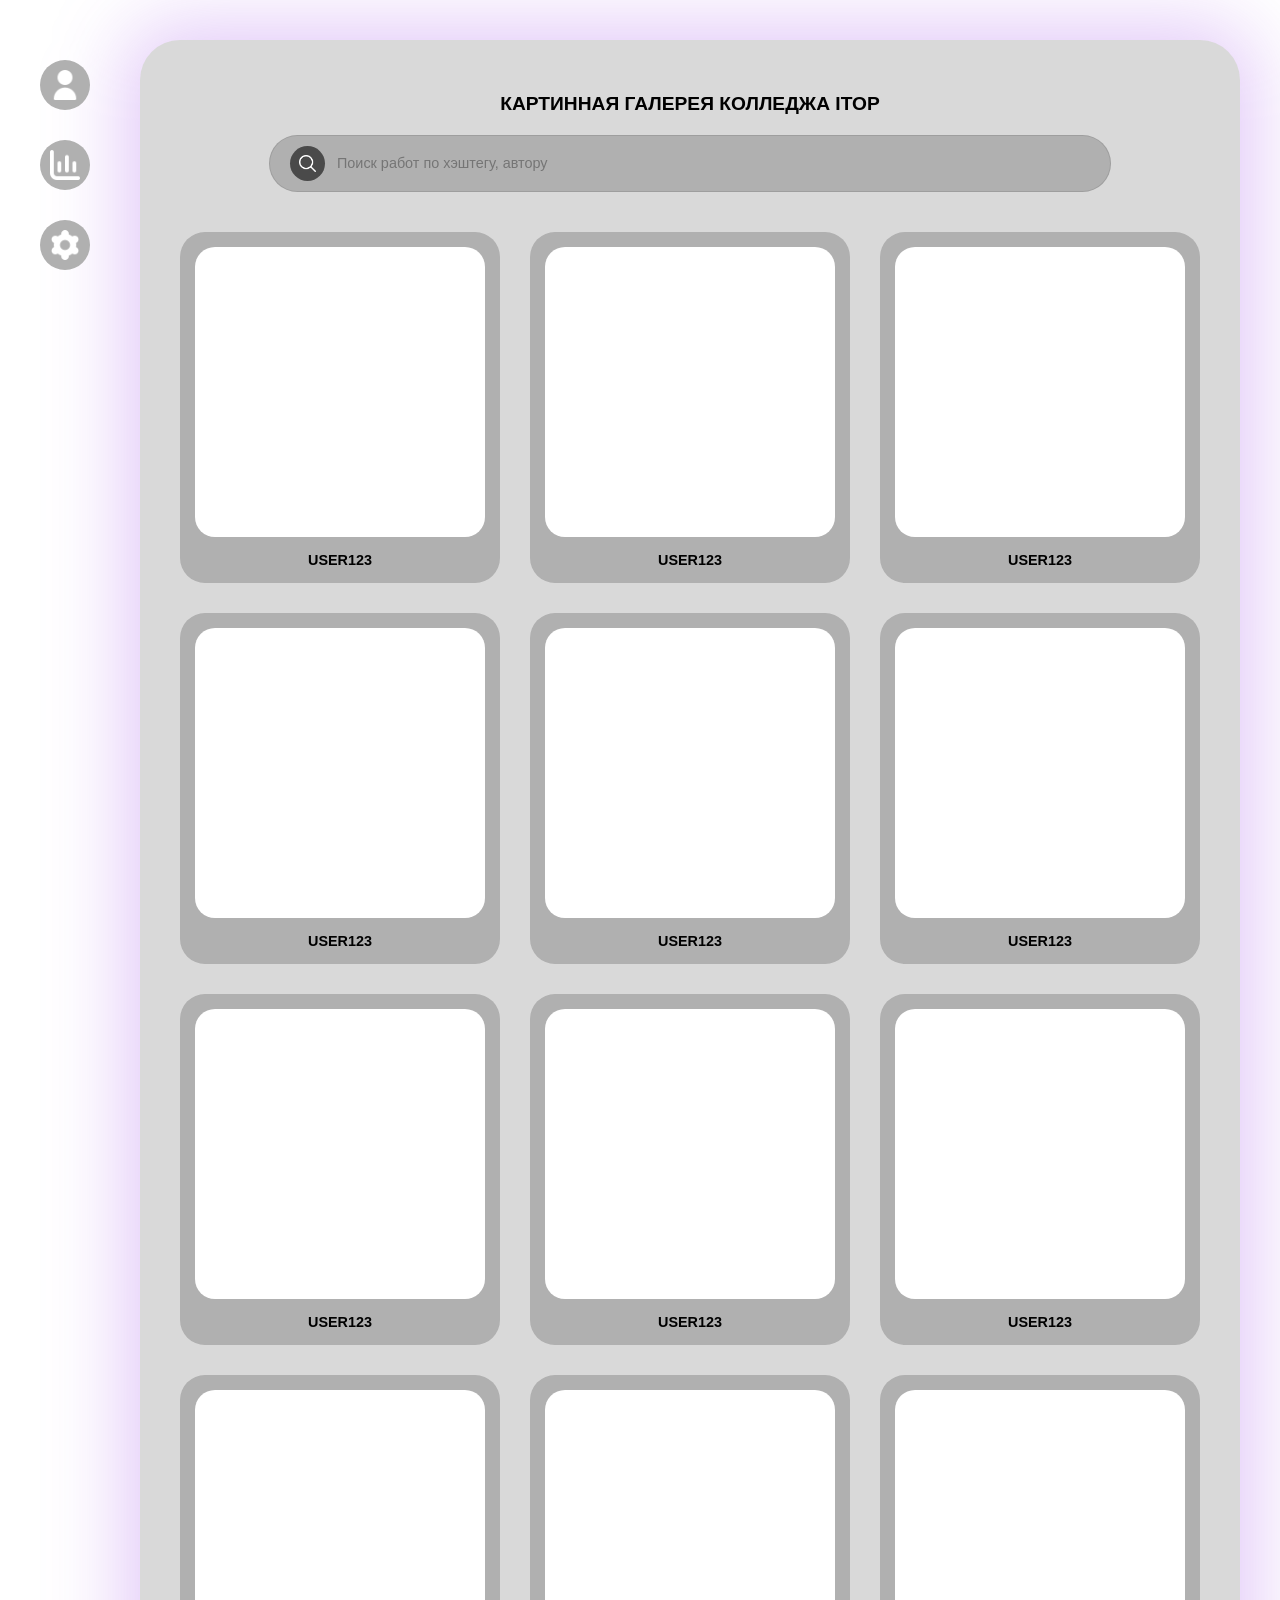
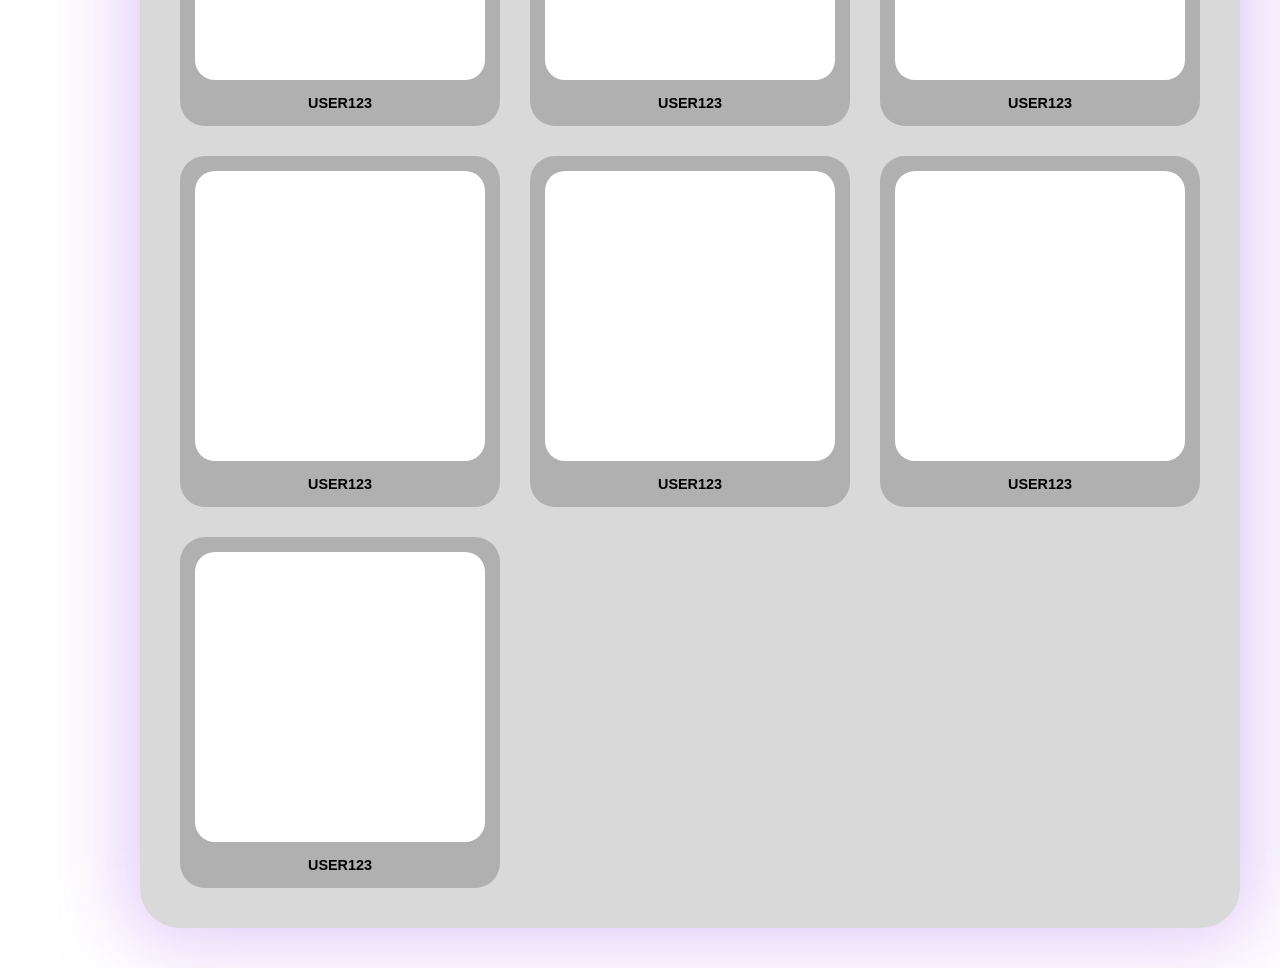
==== index.html @ 14083c75 "first commit" ====
<!DOCTYPE html>
<html lang="ru">
<head>
    <meta charset="UTF-8">
    <meta name="viewport" content="width=device-width, initial-scale=1.0">
    <title>Картинная Галерея Колледжа ITOP</title>
    <link rel="stylesheet" href="style.css">
</head>
<body>
    <div class="app-container">
        <aside class="sidebar">
            <div class="icon profile-icon"><img src="img/user.png" alt=""></div>
            <div class="icon stats-icon"><img src="img/stats.png" alt=""></div>
            <div class="icon settings-icon"><img src="img/settings.png" alt=""></div>
        </aside>

        <main class="main-content">
            <header>
                <h1>КАРТИННАЯ ГАЛЕРЕЯ КОЛЛЕДЖА ITOP</h1>
                <div class="search-bar">
                    <span class="search-icon"><img src="img/search.png" alt=""></span>
                    <input type="text" placeholder="Поиск работ по хэштегу, автору">
                </div>
            </header>

            <section class="gallery-grid">
                <div class="card">
                    <div class="image-placeholder"></div>
                    <p class="user-name">USER123</p>
                </div>
                <div class="card">
                    <div class="image-placeholder"></div>
                    <p class="user-name">USER123</p>
                </div>
                <div class="card">
                    <div class="image-placeholder"></div>
                    <p class="user-name">USER123</p>
                </div>
                <div class="card">
                    <div class="image-placeholder"></div>
                    <p class="user-name">USER123</p>
                </div>
                <div class="card">
                    <div class="image-placeholder"></div>
                    <p class="user-name">USER123</p>
                </div>
                <div class="card">
                    <div class="image-placeholder"></div>
                    <p class="user-name">USER123</p>
                </div>
                <div class="card">
                    <div class="image-placeholder"></div>
                    <p class="user-name">USER123</p>
                </div>
                <div class="card">
                    <div class="image-placeholder"></div>
                    <p class="user-name">USER123</p>
                </div>
                <div class="card">
                    <div class="image-placeholder"></div>
                    <p class="user-name">USER123</p>
                </div>
                <div class="card">
                    <div class="image-placeholder"></div>
                    <p class="user-name">USER123</p>
                </div>
                <div class="card">
                    <div class="image-placeholder"></div>
                    <p class="user-name">USER123</p>
                </div>
                <div class="card">
                    <div class="image-placeholder"></div>
                    <p class="user-name">USER123</p>
                </div>
                <div class="card">
                    <div class="image-placeholder"></div>
                    <p class="user-name">USER123</p>
                </div>
                <div class="card">
                    <div class="image-placeholder"></div>
                    <p class="user-name">USER123</p>
                </div>
                <div class="card">
                    <div class="image-placeholder"></div>
                    <p class="user-name">USER123</p>
                </div>
                <div class="card">
                    <div class="image-placeholder"></div>
                    <p class="user-name">USER123</p>
                </div>
            </section>
        </main>
    </div>
</body>
</html>
---- style.css ----
/* Переменные для тем */
:root {
    --bg-app: #ffffff;
    --bg-main: #d9d9d9;
    --bg-card: #b0b0b0;
    --bg-image: #ffffff;
    --bg-search: #b0b0b0;
    --text-main: #000000;
    --color-glow: rgba(138, 43, 226, 0.25);
}

@media (prefers-color-scheme: dark) {
    :root {
        --bg-app: #1a1a1a;
        --bg-main: #2d2d2d;
        --bg-card: #3d3d3d;
        --bg-image: #505050;
        --bg-search: #3d3d3d;
        --text-main: #ffffff;
        --color-glow: rgba(63, 35, 87, 0.55);
    }
}

/* Базовые стили */
body {
    margin: 0;
    font-family: 'Arial', sans-serif;
    background-color: var(--bg-app);
    color: var(--text-main);
    min-height: 100vh;
}

.app-container {
    display: flex;
    gap: 40px;
    padding: 40px;
    max-width: 1400px;
    margin: 0 auto;
    min-height: calc(100vh - 80px); /* Чтобы контейнер занимал почти весь экран */
}

/* Навигация */
.sidebar {
    display: flex;
    flex-direction: column;
    gap: 30px;
    padding-top: 20px;
    min-width: 60px;
    /* Чтобы иконки не уезжали вверх при скролле на десктопе */
    position: sticky;
    top: 40px; 
    height: fit-content;
}

.icon {
    width: 50px;           /* Размер круга */
    height: 50px;
    background-color: var(--bg-card); /* Цвет круга подстраивается под тему */
    border-radius: 50%;    /* Делаем идеально круглым */
    display: flex;
    justify-content: center;
    align-items: center;
    font-size: 20px;
    cursor: pointer;
    transition: all 0.3s ease;
    color: var(--text-main);
}
.icon img {
    width: 60%;          /* Картинка будет занимать 60% от круга */
    height: 60%;         /* Чтобы сохранялись пропорции */
    object-fit: contain; /* Картинка не будет растягиваться или сжиматься некрасиво */
}

.icon:hover {
    transform: scale(1.1);
    filter: brightness(1.2); /* Слегка подсвечиваем при наведении */
}

/* Основной контент (серый блок) */
.main-content {
    flex-grow: 1;
    background-color: var(--bg-main);
    border-radius: 40px;
    padding: 40px;
    display: flex;
    flex-direction: column;
    height: fit-content; /* Серый блок облегает картинки и не тянется лишним вниз */
    position: relative;
    /* Убедимся, что фон блока непрозрачный, чтобы перекрыть свечение внутри */
    background-color: var(--bg-main); 
    /* Немного скруглим углы сильнее, если нужно, для мягкости */
    border-radius: 40px;
}
.main-content::before {
    content: ""; /* Обязательно для псевдоэлемента */
    position: absolute;
    /* Размещаем подложку ЗА основным блоком */
    top: -15px;  /* Выходит за границы сверху */
    left: -15px; /* Выходит за границы слева */
    right: -15px; /* Выходит за границы справа */
    bottom: -15px; /* Выходит за границы снизу */
    
    /* Основной эффект свечения: сильное размытие и фиолетовый цвет */
    background: var(--color-glow);
    filter: blur(40px); /* Сильное размытие создает мягкий хаотичный ореол */
    border-radius: 50px; /* Скругление чуть больше, чем у самого блока */
    
    /* Помещаем псевдоэлемент НАД фоном страницы, но ПОД контентом блока */
    z-index: -1; 
    
    /* Анимация пульсации (опционально, для большей "хаотичности") */
    animation: glow-pulse 4s infinite alternate;
}
@keyframes glow-pulse {
    0% {
        filter: blur(35px);
        opacity: 0.8;
    }
    100% {
        filter: blur(50px);
        opacity: 1;
        transform: scale(1.02); /* Слегка увеличивается */
    }
}

header h1 {
    font-size: 1.2rem;
    margin-bottom: 20px;
    text-align: center;
}

.search-bar {
    background-color: var(--bg-search);
    border-radius: 30px;
    padding: 10px 20px; /* Немного увеличим внутренние отступы для высоты */
    
    /* ИЗМЕНЕНИЯ ТУТ: */
    width: 90%;          /* Теперь занимает почти всю ширину контента */
    max-width: 800px;    /* Но не становится слишком огромным на сверхшироких экранах */
    
    margin: 0 auto 40px auto;
    display: flex;
    align-items: center;
    border: 1px solid rgba(0,0,0,0.1);
}

.search-bar input {
    background: none;
    border: none;
    outline: none;
    width: 100%;
    color: inherit;
    font-size: 0.9rem;
}
.search-icon {
    width: 35px;
    height: 35px;
    background-color: #4a4a4a; /* Темный кружок для лупы */
    border-radius: 50%;
    display: flex;
    justify-content: center;
    align-items: center;
    margin-right: 10px;
    flex-shrink: 0;           /* Чтобы кружок не сплющивался */
}
.search-icon img {
    width: 50%;
    height: 50%;
    object-fit: contain;
}


/* Сетка (самое важное) */
.gallery-grid {
    display: grid;
    /* Картинки сами решают, сколько их влезет в ряд, минимум 250px */
    grid-template-columns: repeat(auto-fill, minmax(250px, 1fr));
    gap: 30px;
    width: 100%;
}

.card {
    background-color: var(--bg-card);
    border-radius: 25px;
    padding: 15px;
    display: flex;
    flex-direction: column;
    align-items: center;
}

.image-placeholder {
    background-color: var(--bg-image);
    width: 100%;
    aspect-ratio: 1 / 1;
    border-radius: 20px;
    margin-bottom: 15px;
}

.user-name {
    font-weight: bold;
    font-size: 0.9rem;
    margin: 0;
}

/* Адаптив для мобилок */
@media (max-width: 768px) {
    /* 1. Главный контейнер меняет направление на колонку */
    .app-container {
        flex-direction: column; 
        align-items: center;    /* Центрируем меню и контент */
        padding: 10px;
        gap: 20px;
    }

    /* 2. Меню выстраивается в ряд и занимает всю ширину */
    .sidebar {
        flex-direction: row;    /* Иконки в ряд */
        justify-content: center;
        width: 100%;
        min-width: auto;
        padding: 10px 0;
        position: static;       /* Или sticky, если хочешь, чтобы меню не уезжало */
    }

    /* 3. Защита иконок от сплющивания */
    .icon {
        flex-shrink: 0;         /* ЗАПРЕЩАЕТ сжимать круг */
        width: 50px;            /* Фиксируем размер */
        height: 50px;
    }

    /* 4. Растягиваем основной блок на всю ширину */
    .main-content {
        width: 100%;
        box-sizing: border-box; /* Чтобы padding не раздувал блок */
    }
}
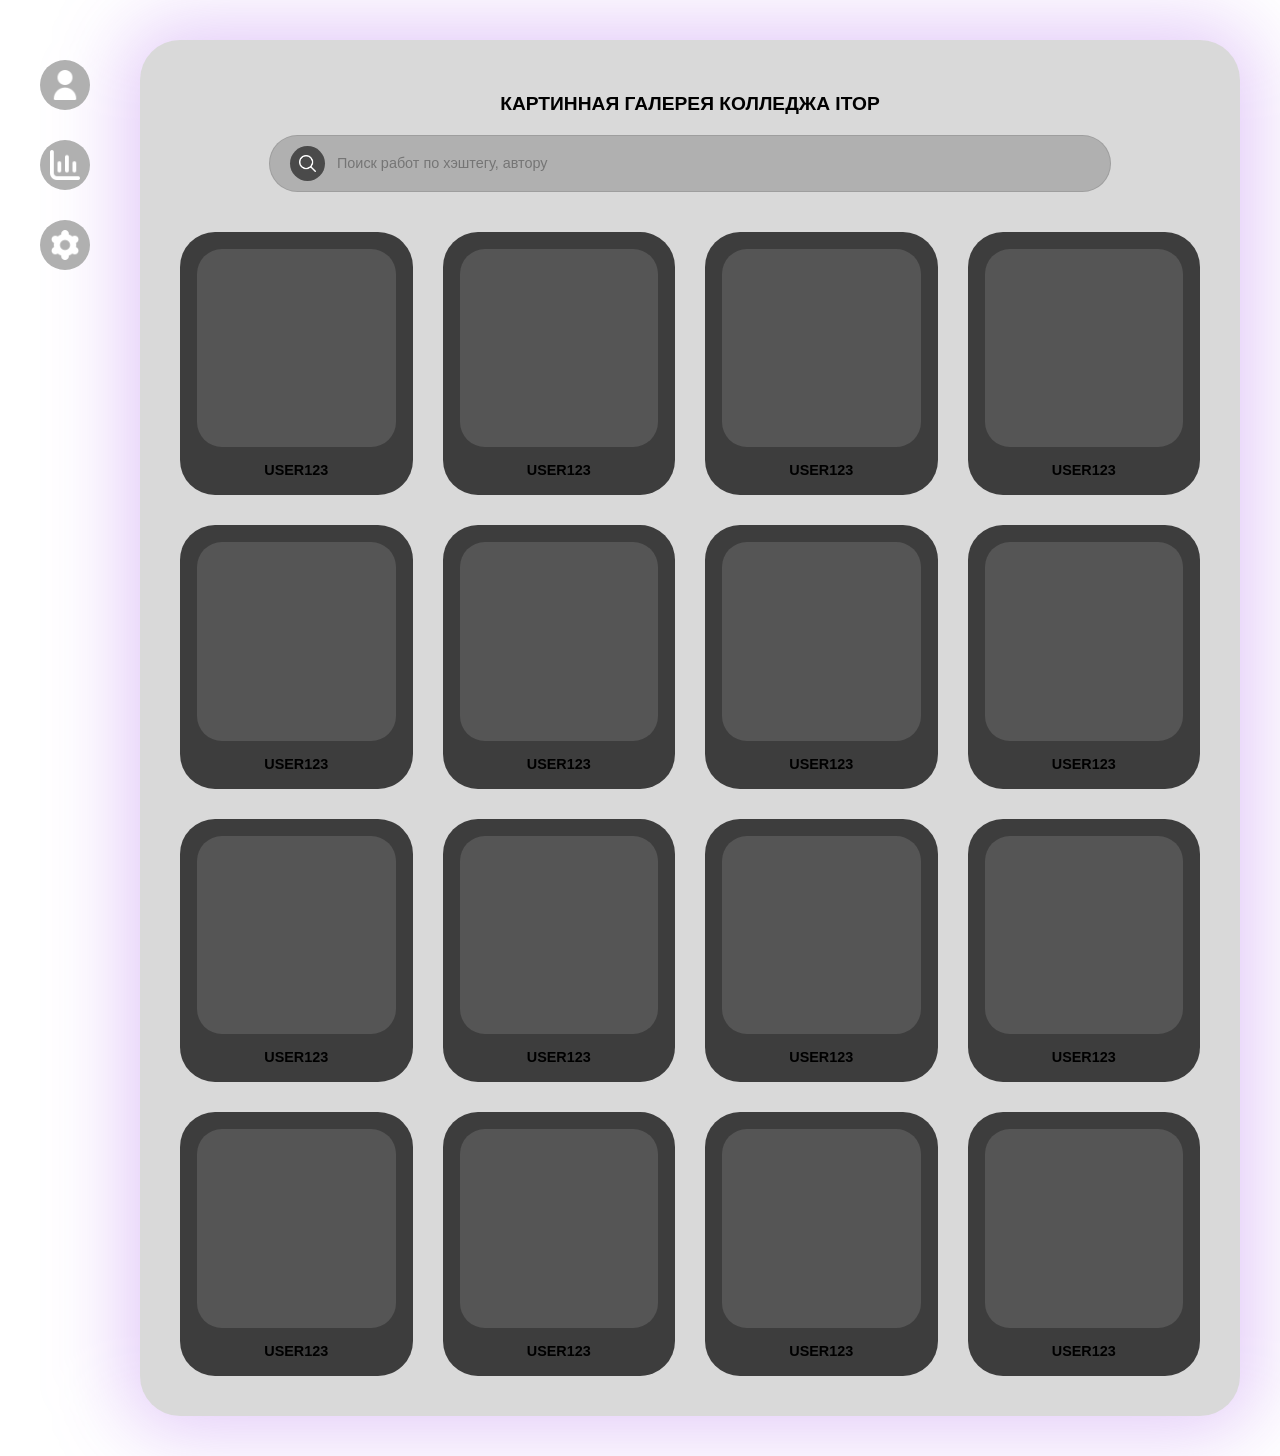
==== commit 6c52a2aa: "профиль" ====
--- a/index.html
+++ b/index.html
@@ -9,7 +9,11 @@
 <body>
     <div class="app-container">
         <aside class="sidebar">
-            <div class="icon profile-icon"><img src="img/user.png" alt=""></div>
+            <a href="profile/profile.html" class="sidebar-link">
+                <div class="icon profile-icon">
+                    <img src="img/user.png" alt="Профиль">
+                </div>
+            </a>    
             <div class="icon stats-icon"><img src="img/stats.png" alt=""></div>
             <div class="icon settings-icon"><img src="img/settings.png" alt=""></div>
         </aside>
--- a/style.css
+++ b/style.css
@@ -193,13 +193,14 @@
     width: 100%;
     aspect-ratio: 1 / 1;
     border-radius: 20px;
-    margin-bottom: 15px;
+    margin-bottom: 5px;
 }
 
 .user-name {
     font-weight: bold;
     font-size: 0.9rem;
     margin: 0;
+    margin-top: 10px;
 }
 
 /* Адаптив для мобилок */
@@ -236,3 +237,167 @@
     }
 }
 
+/* ************************************** */
+/* Шапка профиля */
+.profile-container {
+    display: flex;
+    justify-content: center;
+    width: 100%;
+    margin-bottom: 50px;
+}
+
+.profile-avatar {
+    width: 110px;
+    height: 110px;
+    background-color: #ffffff;
+    border-radius: 50%;
+    margin-bottom: 20px;
+    display: flex;
+    justify-content: center;
+    align-items: center;
+    overflow: hidden;
+}
+
+.profile-avatar img {
+    width: 85%;
+    height: 85%;
+    object-fit: contain;
+}
+.user-meta {
+    display: flex;
+    flex-direction: column;
+    align-items: center;
+}
+/* Карточка с инфо — используем цвета поиска */
+.profile-info-card {
+    background-color: var(--bg-search);
+    padding: 40px;
+    border-radius: 40px;
+    
+    /* Делаем пошире, но не на весь экран */
+    width: 100%;
+    max-width: 600px; 
+    
+    display: flex;
+    flex-direction: column;
+    align-items: center; /* Центрирует всё содержимое */
+    text-align: center;
+}
+
+.user-nickname {
+    font-size: 1.6rem;
+    margin: 0 0 5px 0;
+}
+
+.user-group {
+    margin: 0 0 20px 0;
+    opacity: 0.7;
+}
+
+/* Контейнер для соцсетей */
+.social-links {
+    display: flex;
+    gap: 20px;
+}
+
+/* Сами кнопки-кружочки (состояние ПО УМОЛЧАНИЮ) */
+.social-icon {
+    width: 50px;
+    height: 50px;
+    background-color: #414141; /* Цвет подложки */
+    border-radius: 50%;
+    display: flex;
+    justify-content: center;
+    align-items: center;
+    transition: 0.3s;
+}
+
+/* Иконки внутри кружков */
+.social-icon img {
+    width: 25px;
+    filter: brightness(0) invert(1);
+}
+
+/* Состояние ПРИ НАВЕДЕНИИ (hover) */
+.social-icon:hover {
+    background-color: #8a2be2;
+    transform: translateY(-3px); /* Легкий эффект прыжка при наведении */
+}
+
+.section-title {
+    text-align: center;
+    margin-bottom: 30px;
+    font-weight: normal;
+}
+
+/* Адаптив для профиля */
+@media (max-width: 768px) {
+    .profile-header {
+        flex-direction: column;
+        text-align: center;
+    }
+    
+    .profile-info-card {
+        flex-direction: column;
+        gap: 20px;
+        width: 100%;
+        padding: 20px;
+    }
+}
+
+/* Большой овал-контейнер для всех работ */
+
+/* Сетка внутри овала */
+.gallery-grid {
+    display: grid;
+    /* Центрируем сами колонки внутри овала */
+    grid-template-columns: repeat(auto-fit, minmax(200px, 1fr)); 
+    gap: 30px;
+    width: 100%;
+    justify-content: center;
+    align-items: center; /* Выравнивание по вертикали в ряду */
+}
+
+/* Сами карточки работ (тоже со скруглениями) */
+.card {
+    background-color: #3d3d3d;
+    border-radius: 35px;
+    aspect-ratio: 1 / 1;
+    position: relative;
+    
+    /* Центрируем содержимое (image-placeholder) строго посередине */
+    display: flex;
+    justify-content: center;
+    align-items: center;
+    
+    padding: 15px;       /* Одинаковый зазор от обводки до картинки */
+    box-sizing: border-box;
+    transition: all 0.3s ease;
+    border: 2px solid transparent; /* Та самая обводка */
+}
+
+.card:hover {
+    transform: scale(1.02);
+    border-color: #8a2be2; /* Фиолетовая обводка */
+}
+
+/* Заполнитель для картинки */
+.image-placeholder {
+    width: 100%;
+    height: 100%;
+    background-color: #555;
+    border-radius: 25px; /* Чуть меньше, чем у карточки */
+    display: block;
+}
+
+.works-oval-container {
+    background-color: var(--bg-search);
+    border-radius: 60px;
+    padding: 50px;       /* Равномерный отступ со всех сторон */
+    width: 90%;
+    max-width: 1000px;
+    margin: 0 auto;
+    box-sizing: border-box;
+    display: flex;
+    justify-content: center;
+}
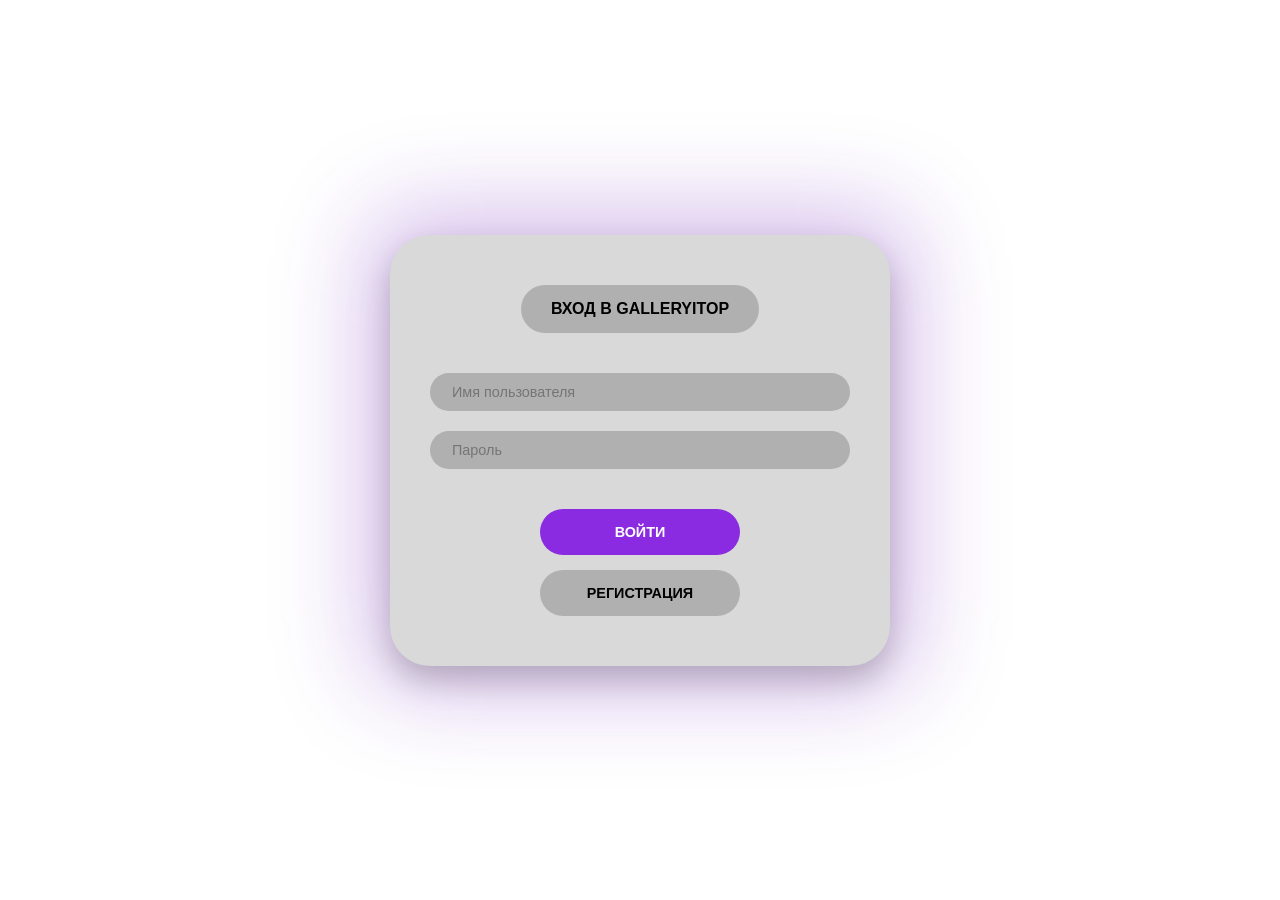
==== commit 9014d325: "вход" ====
--- a/index.html
+++ b/index.html
@@ -3,97 +3,31 @@
 <head>
     <meta charset="UTF-8">
     <meta name="viewport" content="width=device-width, initial-scale=1.0">
-    <title>Картинная Галерея Колледжа ITOP</title>
     <link rel="stylesheet" href="style.css">
+    <title>Вход — GALLERYITOP</title>
 </head>
-<body>
-    <div class="app-container">
-        <aside class="sidebar">
-            <a href="profile/profile.html" class="sidebar-link">
-                <div class="icon profile-icon">
-                    <img src="img/user.png" alt="Профиль">
+<body class="login-body">
+    <main class="login-wrapper">
+        <form class="login-card">
+            <div class="login-header">
+                <h2>ВХОД В GALLERYITOP</h2>
+            </div>
+            
+            <div class="input-group">
+                <div class="input-oval">
+                    <input type="text" placeholder="Имя пользователя" required>
                 </div>
-            </a>    
-            <div class="icon stats-icon"><img src="img/stats.png" alt=""></div>
-            <div class="icon settings-icon"><img src="img/settings.png" alt=""></div>
-        </aside>
-
-        <main class="main-content">
-            <header>
-                <h1>КАРТИННАЯ ГАЛЕРЕЯ КОЛЛЕДЖА ITOP</h1>
-                <div class="search-bar">
-                    <span class="search-icon"><img src="img/search.png" alt=""></span>
-                    <input type="text" placeholder="Поиск работ по хэштегу, автору">
+                <div class="input-oval">
+                    <input type="password" placeholder="Пароль" required>
                 </div>
-            </header>
-
-            <section class="gallery-grid">
-                <div class="card">
-                    <div class="image-placeholder"></div>
-                    <p class="user-name">USER123</p>
-                </div>
-                <div class="card">
-                    <div class="image-placeholder"></div>
-                    <p class="user-name">USER123</p>
-                </div>
-                <div class="card">
-                    <div class="image-placeholder"></div>
-                    <p class="user-name">USER123</p>
-                </div>
-                <div class="card">
-                    <div class="image-placeholder"></div>
-                    <p class="user-name">USER123</p>
-                </div>
-                <div class="card">
-                    <div class="image-placeholder"></div>
-                    <p class="user-name">USER123</p>
-                </div>
-                <div class="card">
-                    <div class="image-placeholder"></div>
-                    <p class="user-name">USER123</p>
-                </div>
-                <div class="card">
-                    <div class="image-placeholder"></div>
-                    <p class="user-name">USER123</p>
-                </div>
-                <div class="card">
-                    <div class="image-placeholder"></div>
-                    <p class="user-name">USER123</p>
-                </div>
-                <div class="card">
-                    <div class="image-placeholder"></div>
-                    <p class="user-name">USER123</p>
-                </div>
-                <div class="card">
-                    <div class="image-placeholder"></div>
-                    <p class="user-name">USER123</p>
-                </div>
-                <div class="card">
-                    <div class="image-placeholder"></div>
-                    <p class="user-name">USER123</p>
-                </div>
-                <div class="card">
-                    <div class="image-placeholder"></div>
-                    <p class="user-name">USER123</p>
-                </div>
-                <div class="card">
-                    <div class="image-placeholder"></div>
-                    <p class="user-name">USER123</p>
-                </div>
-                <div class="card">
-                    <div class="image-placeholder"></div>
-                    <p class="user-name">USER123</p>
-                </div>
-                <div class="card">
-                    <div class="image-placeholder"></div>
-                    <p class="user-name">USER123</p>
-                </div>
-                <div class="card">
-                    <div class="image-placeholder"></div>
-                    <p class="user-name">USER123</p>
-                </div>
-            </section>
-        </main>
-    </div>
+            </div>
+            
+            <div class="action-buttons">
+                <a href="search/search.html" class="button-oval submit-button">ВОЙТИ</a>
+                
+                <a href="register.html" class="button-oval secondary-button">РЕГИСТРАЦИЯ</a>
+            </div>
+        </form>
+    </main>
 </body>
 </html>
--- a/style.css
+++ b/style.css
@@ -29,7 +29,147 @@
     color: var(--text-main);
     min-height: 100vh;
 }
-
+/* ************************************/
+/* Специальный класс для body на странице логина (чтобы центрировать) */
+.login-body {
+    display: flex !important;
+    justify-content: center !important;
+    align-items: center !important;
+    height: 100vh !important;
+    padding: 20px;
+    box-sizing: border-box;
+}
+
+.login-wrapper {
+    width: 100%;
+    display: flex;
+    justify-content: center;
+}
+
+/* Сама карточка (овал) */
+.login-card {
+    background-color: var(--bg-main);
+    padding: 50px 40px;
+    border-radius: 40px;
+    width: 100%;
+    max-width: 500px; /* Умеренная ширина */
+    box-shadow: 0 15px 30px rgba(0, 0, 0, 0.2);
+    box-sizing: border-box;
+    display: flex;
+    flex-direction: column;
+    align-items: center;
+    position: relative;
+}
+.login-card::before {
+    content: "";
+    position: absolute;
+    /* Сдвигаем под карточку */
+    top: -20px;
+    left: -20px;
+    right: -20px;
+    bottom: -20px;
+    
+    /* Используем твой фиолетовый */
+    background: #6c19b981;
+    filter: blur(50px); /* Сильное размытие */
+    border-radius:30px; /* Чуть больше, чем у карточки */
+    
+    z-index: -1; /* Помещаем НАД фоном, но ПОД формой */
+    opacity: 0.6; /* Делаем мягким */
+    transition: opacity 0.5s ease;
+}
+.login-card:hover::before {
+    opacity: 0.8;
+}
+
+/* Шапка с названием */
+.login-header {
+    background-color: var(--bg-search);
+    padding: 15px 30px;
+    border-radius: 30px;
+    margin-bottom: 40px;
+}
+
+.login-header h2 {
+    margin: 0;
+    font-size: 1rem;
+    color: var(--text-main);
+    font-weight: 900;
+}
+
+/* Группа полей */
+.input-group {
+    width: 100%;
+    display: flex;
+    flex-direction: column;
+    gap: 20px;
+    margin-bottom: 40px;
+}
+
+/* Овал поля ввода */
+.input-oval {
+    background-color: var(--bg-search);
+    border-radius: 30px;
+    padding: 10px 20px;
+    display: flex;
+    align-items: center;
+}
+
+.input-oval input {
+    background: none;
+    border: none;
+    outline: none;
+    width: 100%;
+    color: inherit;
+    font-size: 0.9rem;
+}
+
+/* Контейнер кнопок */
+.action-buttons {
+    width: 100%;
+    display: flex;
+    flex-direction: column; /* Ставим кнопки друг под другом для центровки */
+    align-items: center;    /* Центрируем их по горизонтали */
+    gap: 15px;              /* Расстояние между кнопками */
+}
+
+/* Общий стиль для кнопок-овалов */
+.button-oval {
+    background-color: var(--bg-search);
+    padding: 15px 0;        /* Обнуляем боковые паддинги, используем width */
+    border-radius: 30px;   
+    text-decoration: none;
+    color: var(--text-main);
+    font-size: 0.9rem;
+    font-weight: 900;
+    transition: 0.3s;
+    
+    /* Одинаковая ширина для обеих кнопок */
+    width: 200px;           
+    text-align: center;     /* Текст строго по центру кнопки */
+    display: block;
+}
+.secondary-button {
+    background-color: var(--bg-search);
+}
+
+.button-oval:hover {
+    transform: scale(1.05);
+    filter: brightness(1.1);
+    background-color: #4a4a4a; /* Слегка подсвечиваем */
+}
+
+/* Фиолетовый акцент для основной кнопки ВОЙТИ */
+.submit-button {
+    background-color: #8a2be2; /* Тот самый фиолетовый */
+    color: #ffffff !important;
+}
+
+.submit-button:hover {
+    box-shadow: 0 0 10px rgba(138, 43, 226, 0.5);
+    background-color: #9932cc;
+}
+/* ************************************/
 .app-container {
     display: flex;
     gap: 40px;
@@ -271,7 +411,7 @@
 /* Карточка с инфо — используем цвета поиска */
 .profile-info-card {
     background-color: var(--bg-search);
-    padding: 40px;
+    padding: 20px;
     border-radius: 40px;
     
     /* Делаем пошире, но не на весь экран */
@@ -393,7 +533,7 @@
 .works-oval-container {
     background-color: var(--bg-search);
     border-radius: 60px;
-    padding: 50px;       /* Равномерный отступ со всех сторон */
+    padding: 40px;       /* Равномерный отступ со всех сторон */
     width: 90%;
     max-width: 1000px;
     margin: 0 auto;
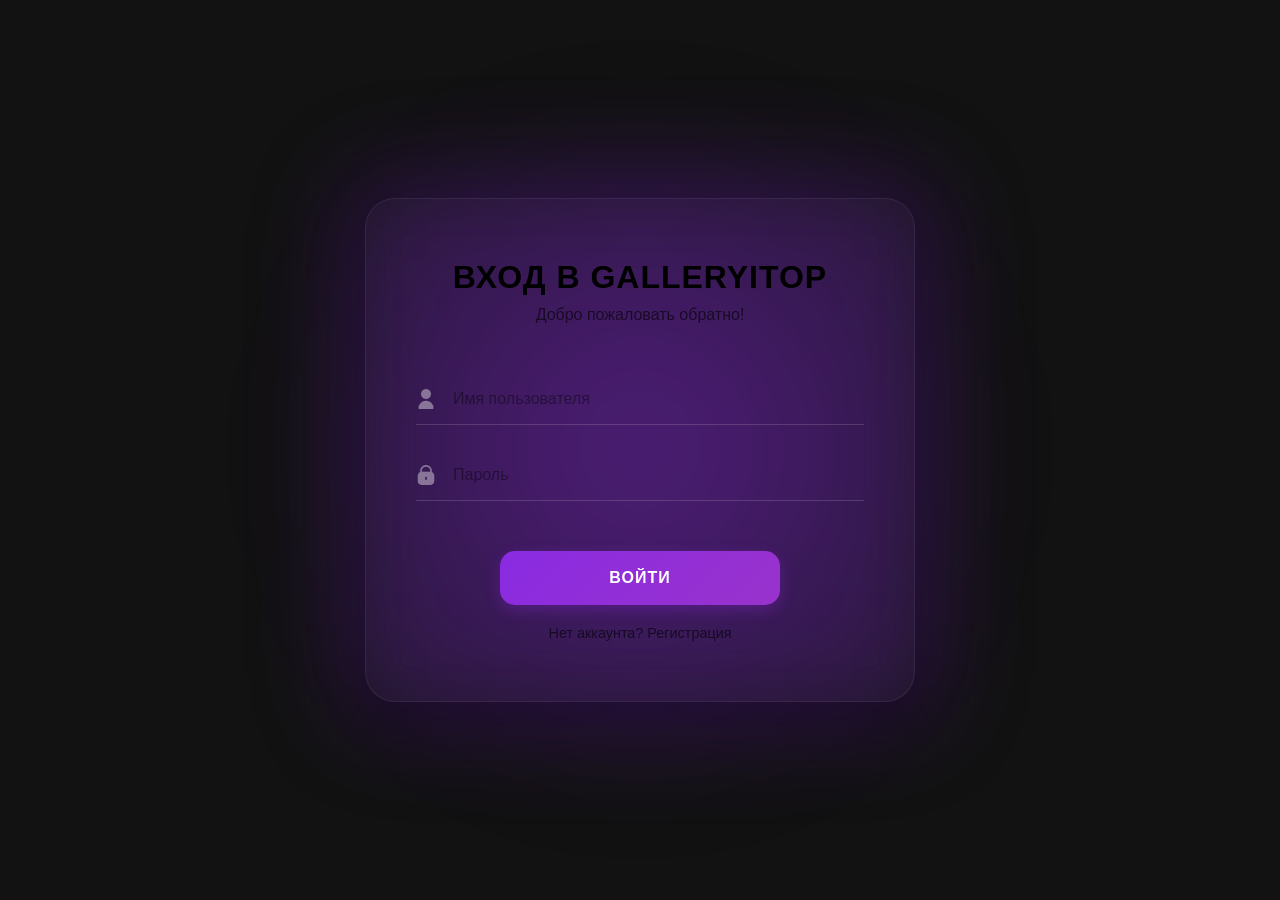
==== commit f91593f3: "Reg+" ====
--- a/index.html
+++ b/index.html
@@ -7,27 +7,32 @@
     <title>Вход — GALLERYITOP</title>
 </head>
 <body class="login-body">
-    <main class="login-wrapper">
-        <form class="login-card">
+    <div class="login-glow"></div> <main class="login-wrapper">
+        <form class="login-card" id="loginForm">
             <div class="login-header">
                 <h2>ВХОД В GALLERYITOP</h2>
+                <p>Добро пожаловать обратно!</p>
             </div>
             
             <div class="input-group">
-                <div class="input-oval">
-                    <input type="text" placeholder="Имя пользователя" required>
+                <div class="input-modern">
+                    <img src="img/user.png" alt="" class="input-icon">
+                    <input type="text" id="loginInput" placeholder="Имя пользователя" required>
                 </div>
-                <div class="input-oval">
-                    <input type="password" placeholder="Пароль" required>
+                
+                <div class="input-modern password-field">
+                    <img src="img/lock.png" alt="" class="input-icon">
+                    <input type="password" id="passInput" placeholder="Пароль" required>
                 </div>
             </div>
             
-            <div class="action-buttons">
-                <a href="search/search.html" class="button-oval submit-button">ВОЙТИ</a>
-                
-                <a href="register.html" class="button-oval secondary-button">РЕГИСТРАЦИЯ</a>
+            <div class="action-buttons vertical-buttons">
+                <button type="submit" class="button-modern submit-button">ВОЙТИ</button>
+                <a href="registration/registration.html" class="button-link">Нет аккаунта? Регистрация</a>
             </div>
         </form>
     </main>
+    
+    <script src="auth.js"></script>
 </body>
 </html>
--- a/style.css
+++ b/style.css
@@ -540,4 +540,417 @@
     box-sizing: border-box;
     display: flex;
     justify-content: center;
+}
+
+/* ========================================= */
+/* НОВЫЙ ДИЗАЙН ДЛЯ ЛОГИНА/РЕГИСТРАЦИИ        */
+/* ========================================= */
+
+/* Специфический body для центрирования (оставляем твой) */
+.login-body {
+    display: flex !important;
+    justify-content: center !important;
+    align-items: center !important;
+    height: 100vh !important;
+    padding: 20px;
+    box-sizing: border-box;
+    position: relative;
+    overflow: hidden; /* Чтобы свечение не создавало скролл */
+}
+
+/* Фон страницы - делаем чуть темнее для контраста */
+body {
+    background-color: #121212; /* Очень темный, почти черный */
+    color: var(--text-main);
+    font-family: 'Montserrat', sans-serif; /* Более современный шрифт */
+}
+
+/* Мягкое неоновое свечение позади формы */
+.login-glow {
+    position: absolute;
+    width: 600px;
+    height: 600px;
+    background: radial-gradient(circle, rgba(138, 43, 226, 0.4) 0%, rgba(138, 43, 226, 0) 70%);
+    filter: blur(80px);
+    border-radius: 50%;
+    z-index: 0;
+    pointer-events: none; /* Чтобы не мешало кликать */
+}
+
+/* Карточка ("Стекло") */
+.login-card {
+    background: rgba(255, 255, 255, 0.03); /* Ультра-прозрачный белый */
+    backdrop-filter: blur(20px); /* Матовое стекло */
+    -webkit-backdrop-filter: blur(20px);
+    border: 1px solid rgba(255, 255, 255, 0.08); /* Очень тонкая граница */
+    padding: 60px 50px;
+    border-radius: 30px; /* Чуть меньше скругление, более строго */
+    width: 100%;
+    max-width: 550px;
+    box-shadow: 0 20px 40px rgba(0, 0, 0, 0.4);
+    box-sizing: border-box;
+    display: flex;
+    flex-direction: column;
+    align-items: center;
+    position: relative;
+    z-index: 1; /* Поверх свечения */
+    transition: transform 0.3s ease, box-shadow 0.3s ease;
+}
+
+.login-card:hover {
+    transform: translateY(-5px); /* Легкий прыжок */
+    box-shadow: 0 25px 50px rgba(0, 0, 0, 0.5);
+}
+
+/* Шапка */
+.login-header {
+    text-align: center;
+    margin-bottom: 50px;
+    background: none; /* Убираем серый овал */
+    padding: 0;
+}
+
+.login-header h2 {
+    margin: 0;
+    font-size: 2rem;
+    color: var(--text-main);
+    font-weight: 800;
+    letter-spacing: 1px;
+    text-transform: uppercase;
+}
+
+.login-header p {
+    margin: 10px 0 0;
+    font-size: 1rem;
+    color: var(--text-main);
+    opacity: 0.6;
+}
+
+/* Группа полей */
+.input-group {
+    width: 100%;
+    display: flex;
+    flex-direction: column;
+    gap: 25px; /* Больше расстояние */
+    margin-bottom: 50px;
+}
+
+/* СОВРЕМЕННОЕ ПОЛЕ ВВОДА */
+.input-modern {
+    position: relative;
+    width: 100%;
+    display: flex;
+    align-items: center;
+    border-bottom: 1px solid rgba(255, 255, 255, 0.15); /* Тонкая полоса снизу */
+    padding: 15px 0;
+    transition: 0.3s;
+    box-sizing: border-box;
+}
+
+/* Эффект при клике на поле */
+.input-modern:focus-within {
+    border-color: #8a2be2; /* Фиолетовая полоса */
+    /* Тонкое неоновое свечение полосы */
+    box-shadow: 0 1px 0 #8a2be2, 0 5px 10px rgba(138, 43, 226, 0.2);
+}
+
+/* Иконки внутри полей */
+.input-icon {
+    width: 20px;
+    height: 20px;
+    margin-right: 15px;
+    opacity: 0.4; /* Полупрозрачные */
+    transition: 0.3s;
+    filter: brightness(0) invert(1); /* Делаем иконки белыми */
+}
+
+.input-modern:focus-within .input-icon {
+    opacity: 1; /* Яркие при фокусе */
+    filter: none; /* Убираем инверсию, если иконка цветная, или оставляем */
+}
+
+/* Сам input */
+.input-modern input {
+    background: none;
+    border: none;
+    outline: none;
+    width: 100%;
+    color: var(--text-main);
+    font-size: 1rem;
+    font-family: inherit;
+    box-sizing: border-box
+}
+
+.input-modern input::placeholder {
+    color: var(--text-main);
+    opacity: 0.4;
+}
+
+/* Специфика для полей с паролем (для глазика) */
+.password-field {
+    padding-right: 40px; /* Место для глаза */
+}
+
+.eye-icon {
+    position: absolute;
+    right: 0;
+    top: 50%;
+    transform: translateY(-50%);
+    width: 22px;
+    cursor: pointer;
+    opacity: 0.4;
+    transition: 0.3s;
+    filter: brightness(0) invert(1);
+}
+
+.eye-icon:hover {
+    opacity: 1;
+}
+
+/* ========================================= */
+/* КАСТОМНЫЙ SELECT (JS) - СТИЛИ             */
+/* ========================================= */
+
+.custom-select {
+    position: relative;
+    cursor: pointer;
+}
+
+/* Триггер (то, что видит пользователь) */
+.select-trigger {
+    justify-content: space-between; /* Текст слева, стрелка справа */
+}
+
+.select-trigger span {
+    flex-grow: 1;
+    color: var(--text-main);
+    opacity: 0.4;
+}
+
+/* Если значение выбрано (добавим класс через JS) */
+.select-trigger.selected span {
+    opacity: 1;
+}
+
+.arrow-icon {
+    width: 12px;
+    transition: 0.3s ease;
+    filter: brightness(0) invert(1);
+    opacity: 0.4;
+}
+
+/* Когда список открыт (класс через JS) */
+.custom-select.open .arrow-icon {
+    transform: rotate(180deg);
+    opacity: 1;
+}
+
+/* Выпадающий список с опциями */
+.select-options {
+    position: absolute;
+    top: calc(100% + 10px);
+    left: 0;
+    width: 100%;
+    background: rgba(30, 30, 30, 0.9); /* Темный, плотный фон */
+    backdrop-filter: blur(10px);
+    border-radius: 15px;
+    border: 1px solid rgba(255, 255, 255, 0.08);
+    box-shadow: 0 10px 30px rgba(0, 0, 0, 0.5);
+    opacity: 0;
+    visibility: hidden;
+    transform: translateY(-10px);
+    transition: 0.3s ease;
+    z-index: 100;
+    overflow: hidden; /* Чтобы скругления работали */
+}
+
+.custom-select.open .select-options {
+    opacity: 1;
+    visibility: visible;
+    transform: translateY(0);
+}
+
+/* Сами пункты списка */
+.select-options .option {
+    padding: 15px 20px;
+    color: var(--text-main);
+    font-size: 0.95rem;
+    transition: 0.2s;
+}
+
+.select-options .option:hover {
+    background-color: rgba(138, 43, 226, 0.1); /* Легкий фиолетовый фон */
+    color: #ffffff;
+}
+
+/* Выбранный пункт (добавим класс через JS) */
+.select-options .option.selected {
+    background-color: #8a2be2;
+    color: #ffffff;
+}
+
+/* ========================================= */
+/* КНОПКИ                                    */
+/* ========================================= */
+
+.action-buttons {
+    width: 100%;
+}
+
+/* Горизонтальное расположение кнопок */
+.horizontal-buttons {
+    display: flex;
+    justify-content: space-between;
+    align-items: center;
+    gap: 20px;
+}
+
+/* СОВРЕМЕННАЯ КНОПКА ВОЙТИ */
+.button-modern {
+    background: linear-gradient(135deg, #8a2be2 0%, #9932cc 100%); /* Градиент */
+    padding: 18px 30px;
+    border-radius: 15px; /* Прямоугольная со скруглением */
+    text-decoration: none;
+    color: #ffffff !important;
+    font-size: 1rem;
+    font-weight: 700;
+    letter-spacing: 1px;
+    text-transform: uppercase;
+    transition: 0.3s ease;
+    border: none;
+    cursor: pointer;
+    box-shadow: 0 5px 15px rgba(138, 43, 226, 0.3); /* Тень в цвет */
+    text-align: center;
+}
+
+.button-modern:hover {
+    transform: translateY(-2px); /* Прыжок */
+    box-shadow: 0 8px 25px rgba(138, 43, 226, 0.5); /* Ярче тень */
+}
+
+/* Ссылка (Назад/Войти) */
+.button-link {
+    text-decoration: none;
+    color: var(--text-main);
+    font-size: 0.9rem;
+    opacity: 0.6;
+    transition: 0.3s;
+    font-weight: 500;
+}
+
+.button-link:hover {
+    opacity: 1;
+    color: #8a2be2;
+}
+
+/* ========================================= */
+/* 1. Стилизация выпадающего списка (Select) */
+/* ========================================= */
+
+/* Стили для самого поля выбора (овала) */
+.input-oval select {
+    background: none;
+    border: none;
+    outline: none;
+    width: 100%;
+    color: inherit; /* Наследует белый цвет текста из темы */
+    font-size: 0.9rem;
+    font-family: inherit;
+    cursor: pointer;
+    /* Убираем дефолтную стрелочку, чтобы она не мешала */
+    -webkit-appearance: none;
+    -moz-appearance: none;
+    appearance: none;
+}
+
+/* Стили для выпадающего списка (самое важное!) */
+/* К сожалению, браузеры плохо поддаются стилизации 'option', 
+   но мы зададим им темный фон */
+.input-oval select option {
+    background-color: var(--bg-app); /* Темный фон приложения */
+    color: var(--text-main);          /* Белый текст */
+    padding: 10px;
+}
+
+/* ========================================= */
+/* 2. Стили для неонового Toast-уведомления   */
+/* ========================================= */
+
+.toast {
+    position: fixed;
+    top: 20px;
+    right: 20px;
+    
+    /* Цвет: чуть светлее фона, как ты и хотела (берем --bg-card) */
+    background-color: var(--bg-card);
+    color: var(--text-main);
+    
+    padding: 20px 30px;
+    border-radius: 20px;
+    z-index: 1000;
+    font-weight: bold;
+    font-size: 0.9rem;
+    
+    /* Тонкая фиолетовая рамочка */
+    border: 2px solid #8a2be2;
+    
+    /* НЕОНОВОЕ ОБРАМЛЕНИЕ (Свечение) */
+    /* Используем box-shadow с размытием в цвет рамки */
+    box-shadow: 
+        0 0 10px rgba(138, 43, 226, 0.6), /* Внутреннее мягкое */
+        0 0 20px rgba(138, 43, 226, 0.4), /* Среднее */
+        0 0 30px rgba(138, 43, 226, 0.2); /* Внешнее хаотичное */
+
+    /* Включаем анимацию (см. ниже) */
+    animation: toastSlideIn 0.5s ease forwards;
+}
+
+/* ========================================= */
+/* 3. Анимации                              */
+/* ========================================= */
+
+/* Анимация плавного появления и выезда справа */
+@keyframes toastSlideIn {
+    0% {
+        opacity: 0;
+        transform: translateX(100%); /* Начинаем за экраном */
+    }
+    100% {
+        opacity: 1;
+        transform: translateX(0);    /* Встаем на место */
+    }
+}
+
+/* Анимация плавного исчезновения */
+@keyframes toastFadeOut {
+    0% {
+        opacity: 1;
+        transform: translateX(0);
+    }
+    100% {
+        opacity: 0;
+        transform: translateX(50%); /* Чуть уезжаем */
+    }
+}
+
+/* Дополнительный стиль для расположения кнопок именно на входе */
+.vertical-buttons {
+    display: flex;
+    flex-direction: column;
+    align-items: center;
+    gap: 20px;
+    width: 100%;
+}
+
+/* Убедимся, что кнопка на входе занимает достаточную ширину */
+.vertical-buttons .button-modern {
+    width: 100%;
+    max-width: 280px;
+}
+
+/* Чтобы свечение на фоне работало правильно, убедись что у login-body есть z-index */
+.login-body {
+    position: relative;
+    z-index: 1;
+    background-color: #121212; /* Твой темный фон из новой секции */
 }
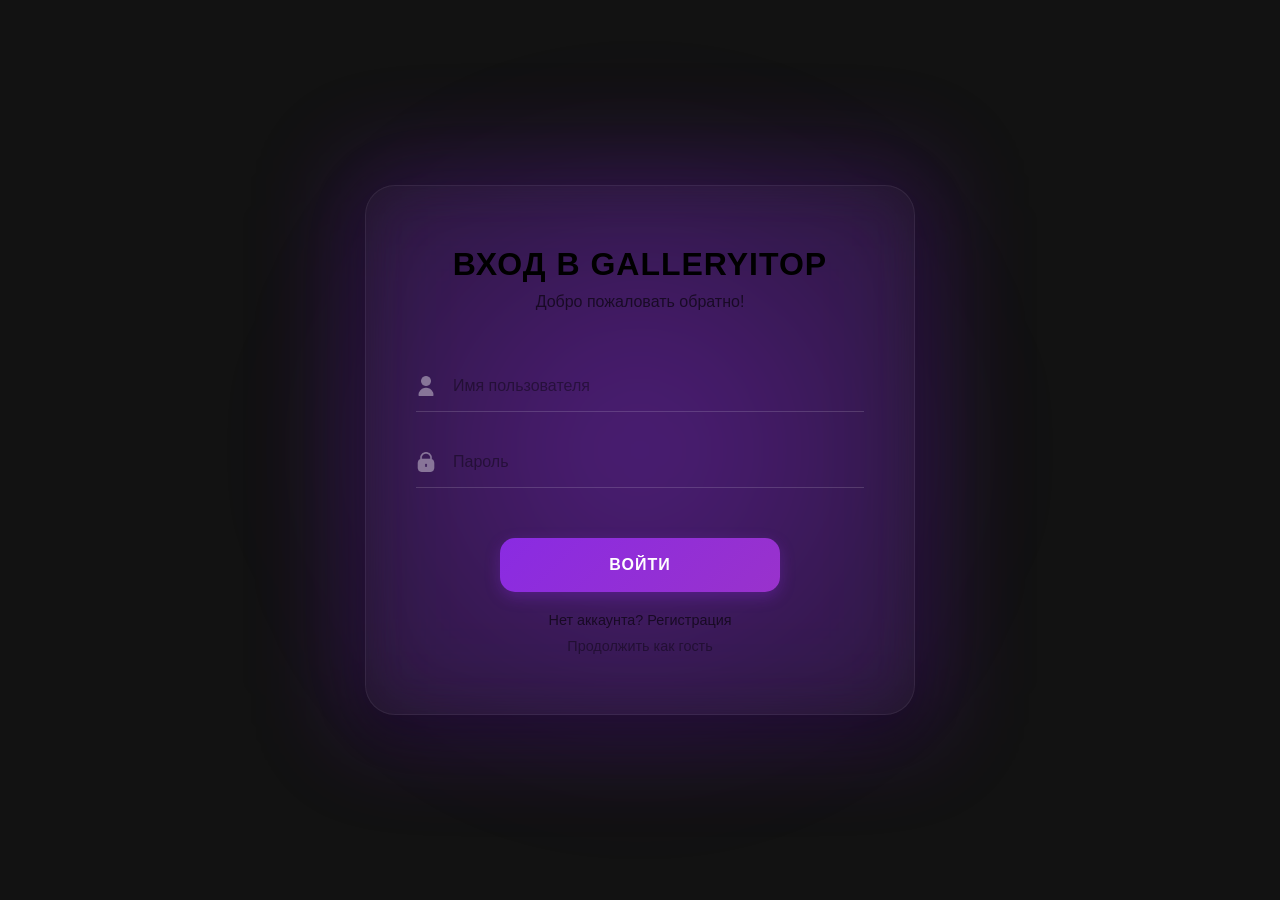
==== commit 9aa17a8f: "styleee" ====
--- a/index.html
+++ b/index.html
@@ -28,7 +28,11 @@
             
             <div class="action-buttons vertical-buttons">
                 <button type="submit" class="button-modern submit-button">ВОЙТИ</button>
-                <a href="registration/registration.html" class="button-link">Нет аккаунта? Регистрация</a>
+                
+                <div class="secondary-links" style="display: flex; flex-direction: column; align-items: center; gap: 10px;">
+                    <a href="registration/registration.html" class="button-link">Нет аккаунта? Регистрация</a>
+                    <a href="search/search.html" id="guestLink" class="button-link" style="opacity: 0.4;">Продолжить как гость</a>
+                </div>
             </div>
         </form>
     </main>
--- a/style.css
+++ b/style.css
@@ -953,4 +953,504 @@
     position: relative;
     z-index: 1;
     background-color: #121212; /* Твой темный фон из новой секции */
-}+}
+
+.guest-button {
+    background: rgba(255, 255, 255, 0.05) !important; /* Почти прозрачная */
+    border: 1px solid rgba(138, 43, 226, 0.4) !important; /* Фиолетовая кайма */
+    box-shadow: none !important;
+    margin-top: -10px; /* Немного прижмем к основной кнопке */
+}
+
+.guest-button:hover {
+    background: rgba(138, 43, 226, 0.1) !important;
+    box-shadow: 0 0 15px rgba(138, 43, 226, 0.2) !important;
+}
+
+/* Настройка фона для всей страницы поиска */
+.search-page-body {
+    background-color: #121212;
+    overflow-x: hidden;
+    position: relative;
+}
+
+/* Стеклянная панель основного контента */
+.main-content.glass-panel {
+    background: rgba(255, 255, 255, 0.03) !important;
+    backdrop-filter: blur(20px);
+    -webkit-backdrop-filter: blur(20px);
+    border: 1px solid rgba(255, 255, 255, 0.08);
+    box-shadow: 0 20px 40px rgba(0, 0, 0, 0.4);
+    border-radius: 40px;
+    padding: 40px;
+    animation: fadeIn 0.8s ease-out;
+}
+
+/* Обновленная строка поиска */
+.search-bar-modern {
+    display: flex;
+    align-items: center;
+    background: rgba(255, 255, 255, 0.05);
+    border-radius: 20px;
+    padding: 12px 20px;
+    border: 1px solid rgba(255, 255, 255, 0.1);
+    transition: 0.3s;
+    max-width: 700px;
+    margin: 0 auto 50px auto;
+}
+
+.search-bar-modern:focus-within {
+    border-color: #8a2be2;
+    box-shadow: 0 0 15px rgba(138, 43, 226, 0.3);
+}
+
+.search-bar-modern input {
+    background: none;
+    border: none;
+    outline: none;
+    color: #fff;
+    width: 100%;
+    margin-left: 15px;
+    font-size: 1rem;
+}
+
+/* Современные карточки работ */
+.card-modern {
+    background: rgba(255, 255, 255, 0.05);
+    border-radius: 25px;
+    padding: 15px;
+    border: 1px solid rgba(255, 255, 255, 0.05);
+    transition: transform 0.3s ease, border-color 0.3s ease;
+    text-align: center;
+}
+
+.card-modern:hover {
+    transform: translateY(-8px);
+    border-color: #8a2be2;
+    background: rgba(138, 43, 226, 0.05);
+}
+
+.image-wrapper {
+    overflow: hidden;
+    border-radius: 20px;
+    margin-bottom: 15px;
+}
+
+.card-modern .user-name {
+    font-weight: 600;
+    letter-spacing: 0.5px;
+    opacity: 0.8;
+    color: #fff;
+}
+
+/* Анимация появления */
+@keyframes fadeIn {
+    from { opacity: 0; transform: translateY(20px); }
+    to { opacity: 1; transform: translateY(0); }
+}
+
+/* Боковая панель (сайдбар) */
+.sidebar {
+    display: flex;
+    flex-direction: column;
+    gap: 25px;
+    padding-top: 20px;
+    min-width: 80px;
+    position: sticky;
+    top: 40px;
+    height: fit-content;
+    z-index: 10;
+}
+
+/* Те самые кружочки */
+.icon {
+    width: 60px;
+    height: 60px;
+    /* Делаем круг стеклянным, как основную панель */
+    background: rgba(255, 255, 255, 0.05); 
+    backdrop-filter: blur(10px);
+    -webkit-backdrop-filter: blur(10px);
+    border: 1px solid rgba(255, 255, 255, 0.1);
+    
+    border-radius: 50%; /* Идеальный круг */
+    display: flex;
+    justify-content: center;
+    align-items: center;
+    cursor: pointer;
+    transition: all 0.4s cubic-bezier(0.175, 0.885, 0.32, 1.275); /* Плавный отскок */
+    position: relative;
+}
+
+/* Иконки внутри кружков */
+.icon img {
+    width: 50%;
+    height: 50%;
+    object-fit: contain;
+    filter: brightness(0) invert(1); /* Делаем их белыми под темную тему */
+    opacity: 0.7;
+    transition: 0.3s;
+}
+
+/* Эффект при наведении на кружок */
+.icon:hover {
+    transform: scale(1.1);
+    background: rgba(138, 43, 226, 0.2); /* Фиолетовый оттенок */
+    border-color: #8a2be2;
+    /* Неоновое свечение вокруг кружка */
+    box-shadow: 0 0 20px rgba(138, 43, 226, 0.4);
+}
+
+.icon:hover img {
+    opacity: 1;
+    transform: rotate(5deg); /* Легкий игривый поворот */
+}
+
+/* Активное состояние (если нужно выделить, где мы сейчас) */
+.icon.active {
+    background: #8a2be2;
+    border-color: #8a2be2;
+    box-shadow: 0 0 25px rgba(138, 43, 226, 0.6);
+}
+
+.icon.active img {
+    opacity: 1;
+}
+
+/* Карточка профиля в новом стиле */
+.profile-info-card-modern {
+    display: flex;
+    flex-direction: column;
+    align-items: center;
+    margin-bottom: 50px;
+}
+
+.profile-avatar-wrapper {
+    width: 120px;
+    height: 120px;
+    background: rgba(255, 255, 255, 0.05);
+    border: 2px solid #8a2be2;
+    border-radius: 50%;
+    display: flex;
+    justify-content: center;
+    align-items: center;
+    margin-bottom: 20px;
+    box-shadow: 0 0 20px rgba(138, 43, 226, 0.3);
+}
+
+.profile-avatar-wrapper img {
+    width: 70%;
+    filter: brightness(0) invert(1);
+}
+
+/* Кнопка изменить */
+.edit-btn {
+    margin-top: 25px;
+    font-size: 0.8rem !important;
+    padding: 12px 25px !important;
+}
+
+/* Маленькие кружочки соцсетей */
+.social-links-modern {
+    display: flex;
+    gap: 15px;
+}
+
+.icon-small {
+    width: 45px;
+    height: 45px;
+    background: rgba(255, 255, 255, 0.05);
+    border-radius: 50%;
+    display: flex;
+    justify-content: center;
+    align-items: center;
+    border: 1px solid rgba(255, 255, 255, 0.1);
+    transition: 0.3s;
+}
+
+.icon-small img {
+    width: 20px;
+    filter: brightness(0) invert(1);
+}
+
+.icon-small:hover {
+    background: #8a2be2;
+    box-shadow: 0 0 15px rgba(138, 43, 226, 0.5);
+}
+/* Контейнер шапки */
+.profile-header-visual {
+    position: relative;
+    margin-bottom: 60px; /* Отступ для аватара, который вылезает за край */
+}
+
+/* Обложка (тот самый бампер) */
+.profile-cover {
+    height: 180px;
+    width: 100%;
+    background: linear-gradient(135deg, #1a1a1a, #4b0082, #8a2be2);
+    border-radius: 25px 25px 0 0;
+    position: relative;
+    overflow: hidden;
+}
+
+.cover-overlay {
+    position: absolute;
+    top: 0;
+    left: 0;
+    width: 100%;
+    height: 100%;
+    background: url('../img/pattern.png'); /* Если есть паттерн, будет круто */
+    opacity: 0.2;
+}
+
+/* Блок с данными под обложкой */
+.profile-main-info {
+    display: flex;
+    align-items: flex-end;
+    padding: 0 40px;
+    margin-top: -60px; /* Выносим аватар наверх на обложку */
+    gap: 25px;
+}
+
+.avatar-container {
+    position: relative;
+}
+
+.profile-avatar-wrapper {
+    width: 130px;
+    height: 130px;
+    background: #2d2d2d;
+    border: 5px solid rgba(138, 43, 226, 0.5); /* Фиолетовый ободок */
+    border-radius: 50%;
+    overflow: hidden;
+    box-shadow: 0 10px 30px rgba(0,0,0,0.5);
+    backdrop-filter: blur(5px);
+}
+
+/* Кнопка изменить в виде маленького кружочка */
+.edit-badge {
+    position: absolute;
+    bottom: 5px;
+    right: 5px;
+    width: 35px;
+    height: 35px;
+    background: #8a2be2;
+    border: none;
+    border-radius: 50%;
+    cursor: pointer;
+    display: flex;
+    justify-content: center;
+    align-items: center;
+    box-shadow: 0 4px 10px rgba(0,0,0,0.3);
+    transition: 0.3s;
+}
+
+.edit-badge:hover {
+    transform: scale(1.1) rotate(15deg);
+    background: #a04ef2;
+}
+
+.edit-badge img {
+    width: 18px;
+    filter: brightness(0) invert(1);
+}
+
+/* Текст профиля */
+.profile-text-data {
+    padding-bottom: 10px;
+}
+
+.profile-text-data h2 {
+    margin: 0;
+    font-size: 1.8rem;
+    color: #fff;
+    text-shadow: 0 2px 10px rgba(0,0,0,0.3);
+}
+
+/* Мини-статистика справа */
+.profile-stats-mini {
+    margin-left: auto;
+    display: flex;
+    gap: 30px;
+    padding-bottom: 15px;
+}
+
+.stat-item {
+    text-align: center;
+    color: rgba(255, 255, 255, 0.5);
+    font-size: 0.8rem;
+    text-transform: uppercase;
+    letter-spacing: 1px;
+}
+
+.stat-item span {
+    display: block;
+    font-size: 1.2rem;
+    font-weight: bold;
+    color: #fff;
+}
+
+.user-nickname {
+    font-size: 2rem;
+    margin: 0;
+    color: #fff;
+    font-weight: 800;
+}
+
+.user-role-label {
+    font-size: 1rem;
+    color: #8a2be2; /* Фиолетовый акцент на роль */
+    margin: 5px 0 0 0;
+    text-transform: uppercase;
+    letter-spacing: 2px;
+    font-weight: 600;
+}
+
+.section-title {
+    margin: 40px 0 20px 0;
+    font-size: 1.2rem;
+    letter-spacing: 3px;
+    opacity: 0.6;
+}
+
+/* Карточки без лишнего текста, только картинка */
+.card-modern {
+    background: rgba(255, 255, 255, 0.05);
+    border-radius: 20px;
+    padding: 10px;
+    border: 1px solid rgba(255, 255, 255, 0.05);
+    transition: 0.3s;
+}
+
+.card-modern:hover {
+    border-color: #8a2be2;
+    transform: translateY(-5px);
+}
+#profileEdit {
+    padding: 20px 40px;
+    animation: fadeIn 0.4s ease-out; /* Чтобы плавно появлялось */
+}
+
+@keyframes fadeIn {
+    from { opacity: 0; transform: translateY(10px); }
+    to { opacity: 1; transform: translateY(0); }
+}
+
+/* Оверлей (затемнение и размытие фона всей страницы) */
+.modal-overlay {
+    position: fixed;
+    top: 0;
+    left: 0;
+    width: 100%;
+    height: 100%;
+    background: rgba(0, 0, 0, 0.5); /* Затемнение */
+    backdrop-filter: blur(15px); /* ТОО САМОЕ размытие фона */
+    -webkit-backdrop-filter: blur(15px);
+    z-index: 1000; /* Поверх всего */
+    display: flex;
+    justify-content: center;
+    align-items: center;
+    animation: fadeInOverlay 0.3s ease;
+}
+
+/* Стеклянная карточка самого окна */
+.modal-glass-card {
+    background: rgba(255, 255, 255, 0.04);
+    backdrop-filter: blur(25px); /* Двойное размытие внутри */
+    border: 1px solid rgba(255, 255, 255, 0.1);
+    border-radius: 30px;
+    padding: 60px 50px;
+    width: 100%;
+    max-width: 550px;
+    box-shadow: 0 30px 60px rgba(0, 0, 0, 0.5);
+    position: relative;
+    animation: slideInModal 0.4s cubic-bezier(0.18, 0.89, 0.32, 1.28); /* Анимация «вылета» */
+}
+
+/* Кнопка закрытия (крестик) */
+.close-modal {
+    position: absolute;
+    top: 20px;
+    right: 25px;
+    background: none;
+    border: none;
+    color: rgba(255, 255, 255, 0.4);
+    font-size: 2.5rem;
+    cursor: pointer;
+    transition: 0.3s;
+}
+
+.close-modal:hover {
+    color: #8a2be2;
+    transform: rotate(90deg);
+}
+
+/* Стилизация секции аватара в модельном окне */
+.edit-avatar-section {
+    display: flex;
+    flex-direction: column;
+    align-items: center;
+    gap: 15px;
+    margin-bottom: 40px;
+}
+
+.modal-avatar {
+    width: 100px !important;
+    height: 100px !important;
+    border-color: #8a2be2 !important;
+}
+
+.upload-btn {
+    font-size: 0.8rem !important;
+    padding: 10px 20px !important;
+}
+
+/* Настройка кнопок в модалке */
+.modal-actions .button-modern {
+    width: 100%;
+    margin-top: 30px;
+}
+
+/* Анимации */
+@keyframes fadeInOverlay {
+    from { opacity: 0; }
+    to { opacity: 1; }
+}
+
+@keyframes slideInModal {
+    from { opacity: 0; transform: translateY(-50px) scale(0.9); }
+    to { opacity: 1; transform: translateY(0) scale(1); }
+}
+.modal-avatar {
+    width: 100px !important; /* Чуть меньше в модалке */
+    height: 100px !important;
+    background: none !important; /* УБИРАЕМ БЕЛЫЙ ФОН */
+    border-color: #8a2be2 !important;
+    margin-bottom: 0 !important; /* Убираем отступ снизу */
+}
+
+.modal-avatar img {
+    width: 100%; /* Картинка занимает ВСЁ место */
+    height: 100%;
+    object-fit: cover; /* Картинка масштабируется, заполняя круг, не растягиваясь */
+    border-radius: 50%; /* Идеальный круг */
+}
+
+.profile-avatar-wrapper img {
+    /* Эти два свойства решают твою проблему */
+    width: 100%;       /* Картинка растягивается по ширине контейнера */
+    height: 100%;      /* Картинка растягивается по высоте контейнера */
+    object-fit: cover; /* МАГИЯ: Картинка заполняет весь круг, сохраняя пропорции, лишнее обрезается */
+    
+    /* Дополнительные важные свойства */
+    border-radius: 50%; /* Делаем саму картинку тоже круглой */
+    display: block;    /* Убираем странные отступы снизу */
+}
+
+.modal-avatar img {
+    width: 100%;
+    height: 100%;
+    object-fit: cover; /* То же самое свойство для модалки */
+    border-radius: 50%;
+    display: block;
+}
+
